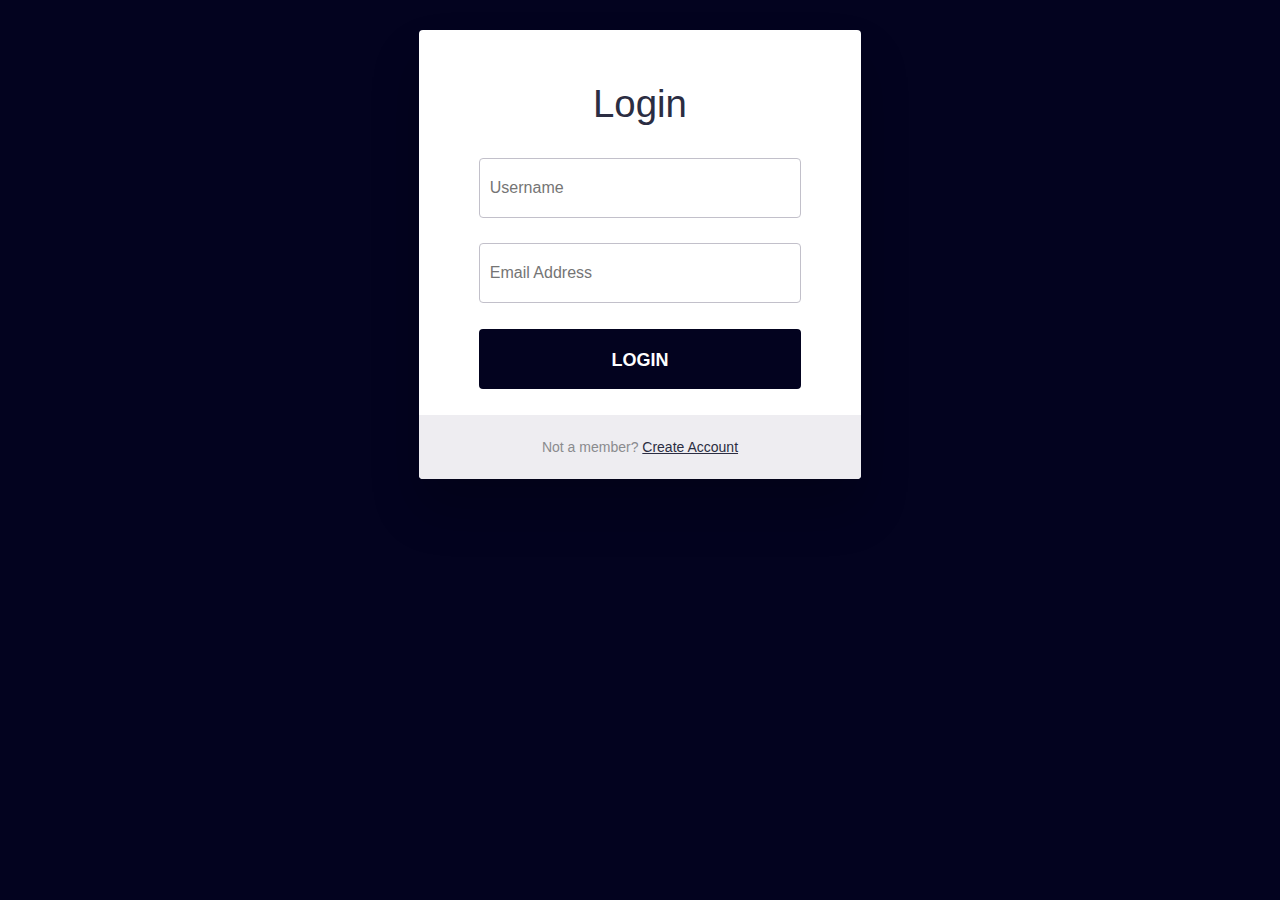
==== sign-in.html @ 9c395478 "seccond commit" ====
<!DOCTYPE html>
<html>
    <head>
        <title>Sign-in</title>
        <link rel="stylesheet" href="CSS_Design/sing_in.css">
        <meta charset="uyf-8">
        <link rel="icon" type="image/png" href="Assets/Logo.png">
        
    </head>

    <body>
        
        <div id="login-form-wrap">
          <h2>Login</h2>
          <form id="login-form">
            <p>
            <input id="username"  placeholder="Username" >
            </p>
            <p>
            <input id="email"   placeholder="Email Address" >
            </p>
            <p>
            <input type="submit" id="login" value="Login">
            </p>
          </form>
          <div id="create-account-wrap">
            <p>Not a member? <a href="#">Create Account</a><p>
          </div>
        </div>
        
          
        </body>
        </html>



</html>
---- CSS_Design/sing_in.css ----
:root{
    --space-cadet: #2b2d42ff;
    --dark-blue:#03031F;
    --cool-gray: #8d99aeff;
    --antiflash-white: #edf2f4ff;
    --red-pantone: #ef233cff;
    --crimson: #d80032ff;
    --Ariel-family: Arial, Helvetica, sans-serif;
    --verdna-family: Verdana, Geneva, Tahoma, sans-serif;
    }

body {
    background-color: var(--dark-blue);
    font-size: 1.6rem;
    font-family: "Open Sans", sans-serif;
    color: var(--space-cadet);
  }
  
  h2 {
    font-weight: 300;
    text-align: center;
  }
  
  p {
    position: relative;
  }
  
  a,
  a:link,
  a:visited,
  a:active {
    color: var(--space-cadet);
    -webkit-transition: all 0.2s ease;
    transition: all 0.2s ease;
  }

  
  #login-form-wrap {
    background-color: #fff;
    width: 35%;
    margin: 30px auto;
    text-align: center;
    padding: 20px 0 0 0;
    border-radius: 4px;
    box-shadow: 0px 30px 50px 0px rgba(0, 0, 0, 0.2);
  }
  
  #login-form {
    padding: 0 60px;
  }
  
  input {
    display: block;
    box-sizing: border-box;
    width: 100%;
    outline: none;
    height: 60px;
    line-height: 60px;
    border-radius: 4px;
  }
  
  #username,#email {
    width: 100%;
    padding: 0 0 0 10px;
    margin: 0;
    color: #8a8b8e;
    border: 1px solid #c2c0ca;
    font-style: normal;
    font-size: 16px;
    -webkit-appearance: none;
       -moz-appearance: none;
            appearance: none;
    position: relative;
    display: inline-block;
    background: none;
  }
  
  
  
#login {
    border: none;
    display: block;
    background-color: var(--dark-blue);
    color: #fff;
    font-weight: bold;
    text-transform: uppercase;
    cursor: pointer;
    -webkit-transition: all 0.2s ease;
    transition: all 0.2s ease;
    font-size: 18px;
    position: relative;
    display: inline-block;
    cursor: pointer;
    text-align: center;
  }
  #logon:hover {
    background-color: var(--red-pantone);
    -webkit-transition: all 0.2s ease;
    transition: all 0.2s ease;
  }
  
  #create-account-wrap {
    background-color: #eeedf1;
    color: #8a8b8e;
    font-size: 14px;
    width: 100%;
    padding: 10px 0;
    border-radius: 0 0 4px 4px;
  }
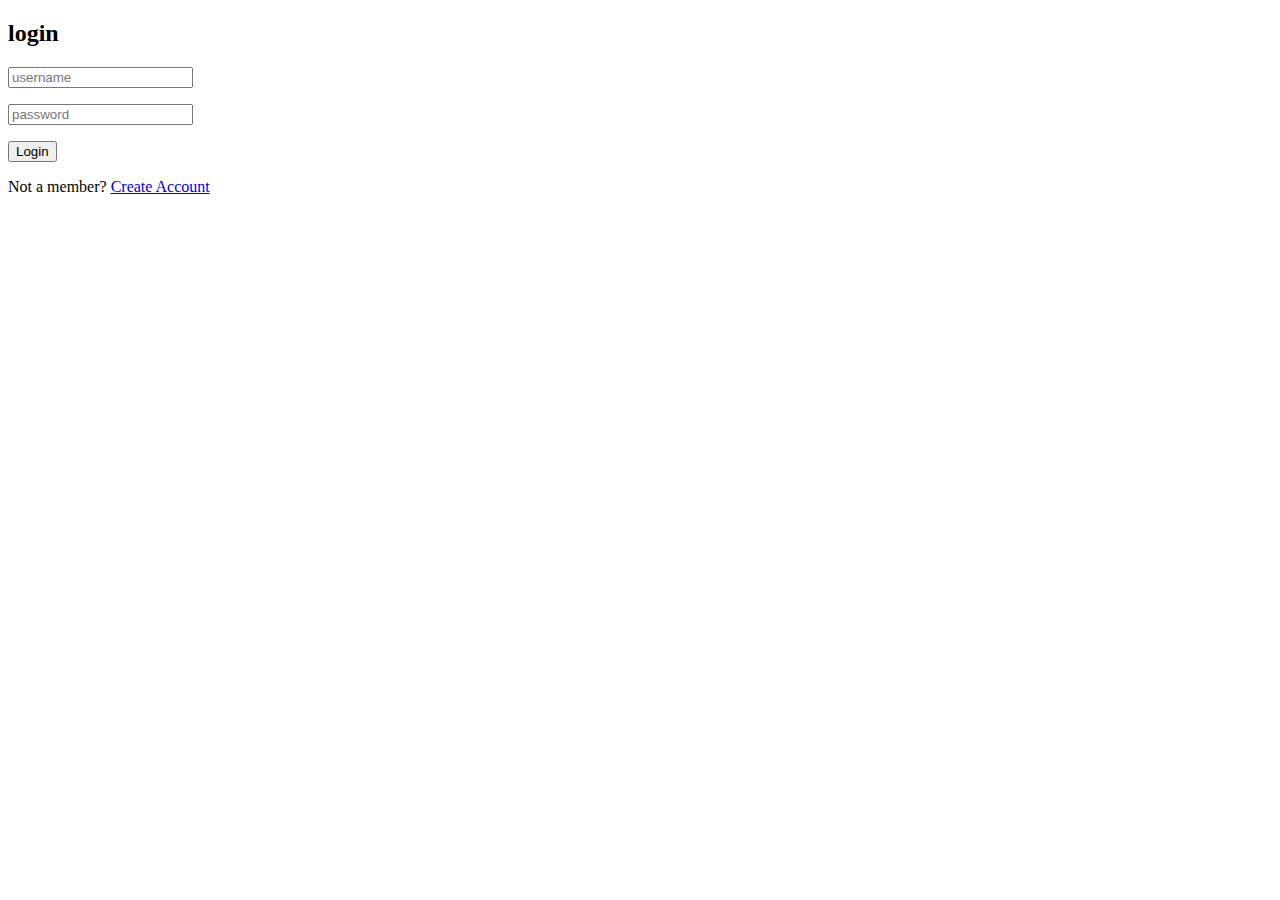
==== commit 0cb0e49c: "edit 3" ====
--- a/sign-in.html
+++ b/sign-in.html
@@ -1,37 +1,30 @@
 <!DOCTYPE html>
 <html>
-    <head>
-        <title>Sign-in</title>
-        <link rel="stylesheet" href="CSS_Design/sing_in.css">
-        <meta charset="uyf-8">
-        <link rel="icon" type="image/png" href="Assets/Logo.png">
-        
-    </head>
+<head>
+    <meta charset="utf-8">
+    <title>test</title>
+    <link rel="stylesheet" href="CSS_Design/Login.css">
+    <script src="Script/login_Script.js" type="text/javascript"></script>
+</head>
 
-    <body>
-        
-        <div id="login-form-wrap">
-          <h2>Login</h2>
-          <form id="login-form">
+<body>
+    <div id="login-form-wrap">
+        <h2>login</h2>
+        <form id="login-form" onsubmit="return val();">
             <p>
-            <input id="username"  placeholder="Username" >
+                <input id="username" class="inputs" type="text" placeholder="username">
             </p>
             <p>
-            <input id="email"   placeholder="Email Address" >
+                <input id="password" class="inputs" type="password" placeholder="password">
             </p>
             <p>
-            <input type="submit" id="login" value="Login">
+                <input type="submit" id="login" value="Login">
             </p>
-          </form>
-          <div id="create-account-wrap">
-            <p>Not a member? <a href="#">Create Account</a><p>
-          </div>
+        </form>
+        <div id="create-account-wrap">
+            <p>Not a member? <a href="#">Create Account</a></p>
         </div>
-        
-          
-        </body>
-        </html>
+    </div>
+</body>
+</html>
 
-
-
-</html>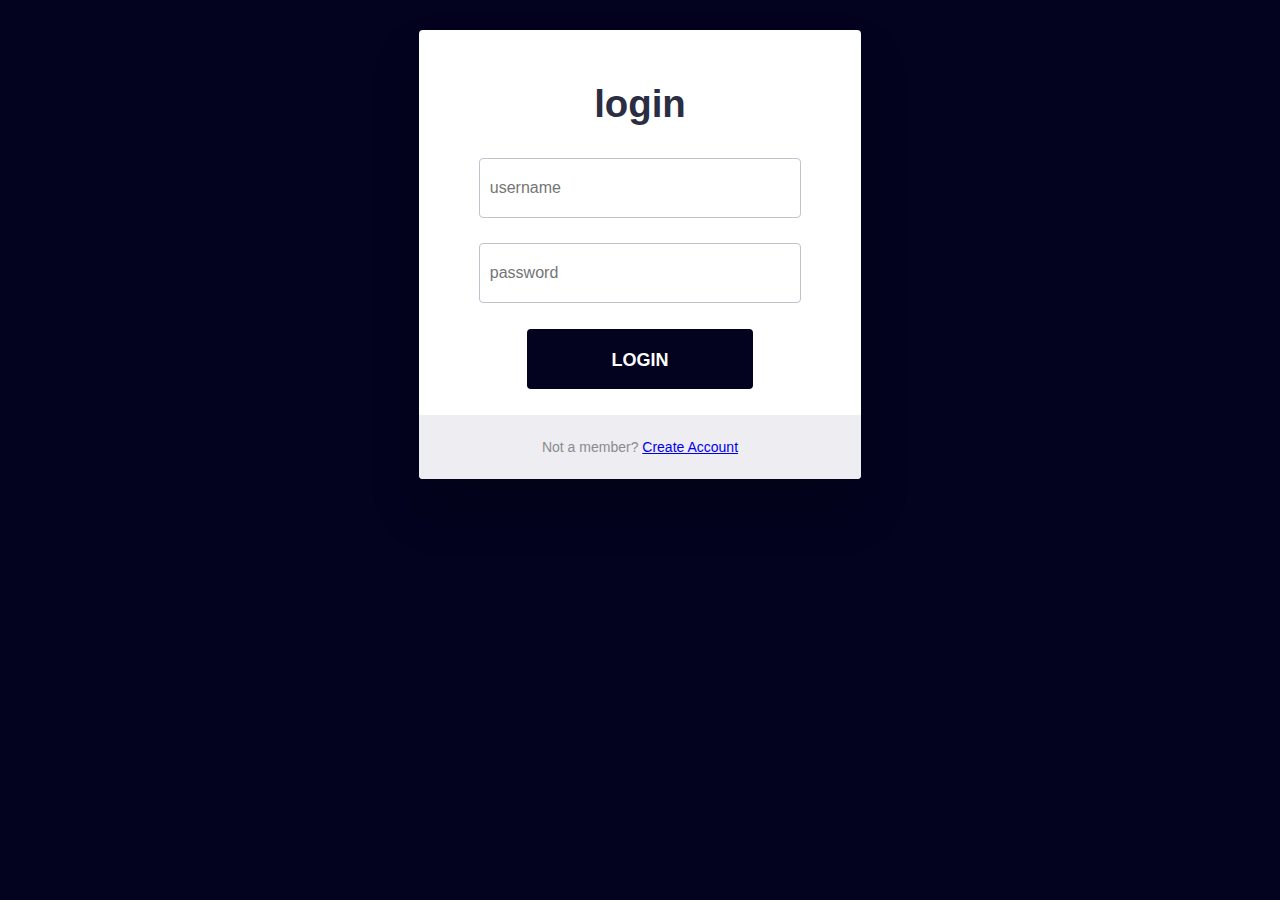
==== commit 9a7adb5e: "edit 3" ====
--- a/sign-in.html
+++ b/sign-in.html
@@ -3,7 +3,7 @@
 <head>
     <meta charset="utf-8">
     <title>test</title>
-    <link rel="stylesheet" href="CSS_Design/Login.css">
+    <link rel="stylesheet" href="CSS_Design/sing_in.css">
     <script src="Script/login_Script.js" type="text/javascript"></script>
 </head>
 
@@ -26,5 +26,4 @@
         </div>
     </div>
 </body>
-</html>
-
+</html>--- a/CSS_Design/sing_in.css
+++ b/CSS_Design/sing_in.css
@@ -0,0 +1,95 @@
+:root{
+  --space-cadet: #2b2d42ff;
+  --dark-blue:#03031F;
+  --cool-gray: #8d99aeff;
+  --antiflash-white: #edf2f4ff;
+  --red-pantone: #ef233cff;
+  --crimson: #d80032ff;
+  --Ariel-family: Arial, Helvetica, sans-serif;
+  --verdna-family: Verdana, Geneva, Tahoma, sans-serif;
+}
+
+body {
+  background-color: var(--dark-blue);
+  font-size: 1.6rem;
+  font-family: "Open Sans", sans-serif;
+  color: var(--space-cadet);
+}
+
+#login-form-wrap {
+  background-color: #fff;
+  width: 35%;
+  margin: 30px auto;
+  text-align: center;
+  padding: 20px 0 0 0;
+  border-radius: 4px;
+  box-shadow: 0px 30px 50px 0px rgba(0, 0, 0, 0.2); 
+}
+
+
+input {
+  display: block;
+  box-sizing: border-box;
+  width: 100%;
+  outline: none;
+  height: 60px;
+  line-height: 60px;
+  border-radius: 4px;
+  position: relative;
+
+}
+
+.inputs {
+  width: 100%;
+  padding: 0 0 0 10px;
+  margin: 0;
+  color: #8a8b8e;
+  border: 1px solid #c2c0ca;
+  font-style: normal;
+  font-size: 16px;
+  position: relative;
+  display: inline-block;
+  background: none;
+}
+
+#login-form {
+padding: 0  60px;
+}
+
+
+#login {
+  border: none;
+  display: block;
+  width: 70%;
+  background-color: var(--dark-blue);
+  color: #fff;
+  font-weight: bold;
+  text-transform: uppercase;
+  cursor: pointer;
+  -webkit-transition: all 0.2s ease;
+  transition: all 0.2s ease;
+  font-size: 18px;
+  position: relative;
+  display: inline-block;
+  cursor: pointer;
+  text-align: center;
+}
+#login:hover {
+  background-color: var(--crimson);
+  -webkit-transition: all 0.2s ease;
+  transition: all 0.2s ease;
+}
+#login:active{
+  background-color: var(--space-cadet);
+  -webkit-transition: all 0.2s ease;
+  transition: all 0.2s ease;
+}
+
+#create-account-wrap {
+  background-color: #eeedf1;
+  color: #8a8b8e;
+  font-size: 14px;
+  width: 100%;
+  padding: 10px 0;
+  border-radius: 0 0 4px 4px;
+}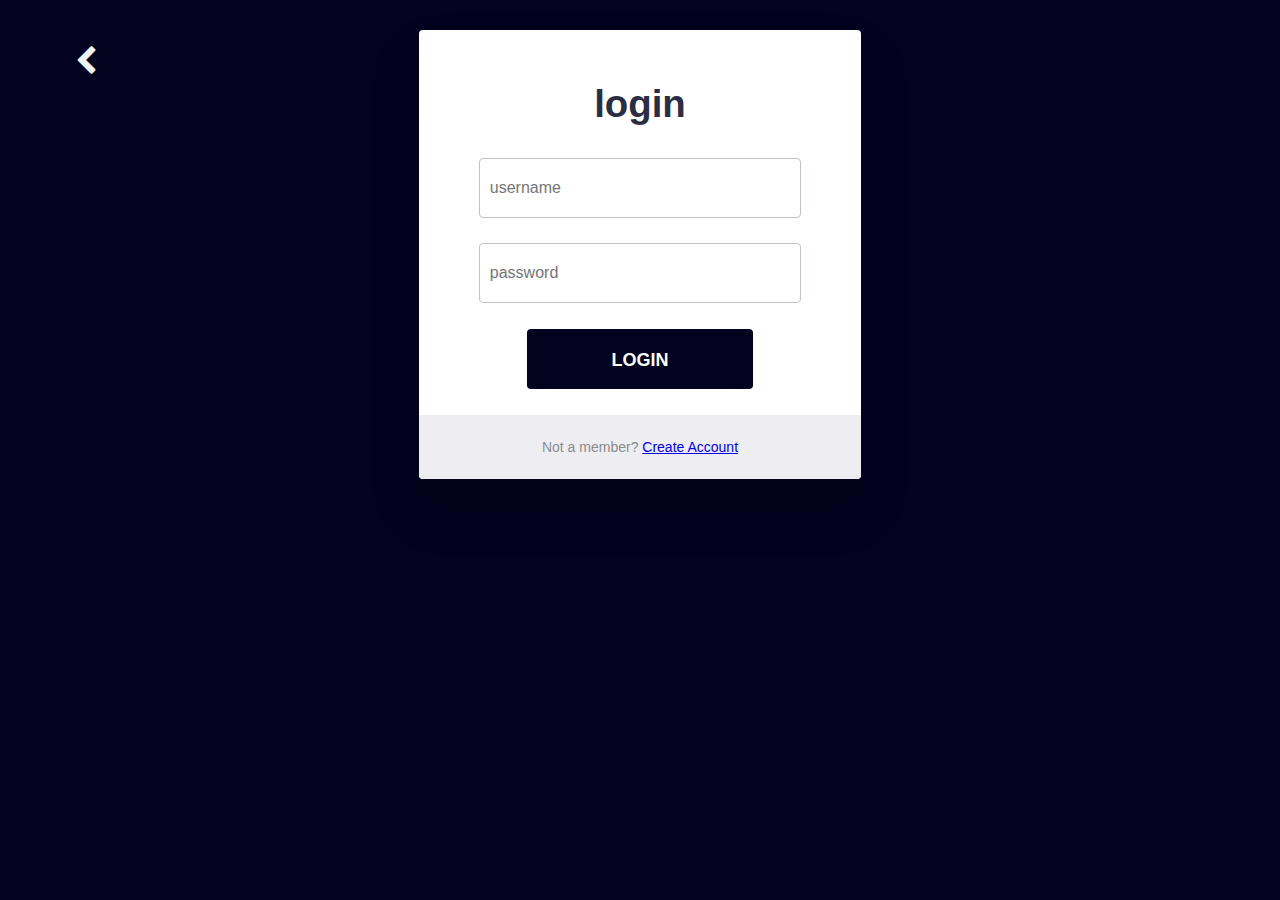
==== commit fd23be3f: "edit 5" ====
--- a/sign-in.html
+++ b/sign-in.html
@@ -4,10 +4,12 @@
     <meta charset="utf-8">
     <title>test</title>
     <link rel="stylesheet" href="CSS_Design/sing_in.css">
+    <link rel="stylesheet" href="https://cdnjs.cloudflare.com/ajax/libs/font-awesome/4.7.0/css/font-awesome.min.css">
     <script src="Script/login_Script.js" type="text/javascript"></script>
 </head>
 
 <body>
+    <button id = "back_button" onclick="history.back();"><i class="fa fa-chevron-left"></i></button>
     <div id="login-form-wrap">
         <h2>login</h2>
         <form id="login-form" onsubmit="return val();">
--- a/CSS_Design/sing_in.css
+++ b/CSS_Design/sing_in.css
@@ -1,3 +1,4 @@
+
 :root{
   --space-cadet: #2b2d42ff;
   --dark-blue:#03031F;
@@ -92,4 +93,28 @@
   width: 100%;
   padding: 10px 0;
   border-radius: 0 0 4px 4px;
+}
+
+
+button{
+  position: absolute;
+  margin: 1% 3%;
+  background-color:var(--dark-blue);
+  border: none;
+  color: var(--antiflash-white);
+  width: 80px;
+  height: 35px;
+  font-family: var(--verdna-family);
+  font-size: larger;
+  transition-property: color,font-size;
+  transition-duration: 0.35s; 
+}
+
+button:hover{
+  color: var(--red-pantone);
+  font-size: 150%;
+}
+
+button:focus{
+  color: var(--crimson);
 }